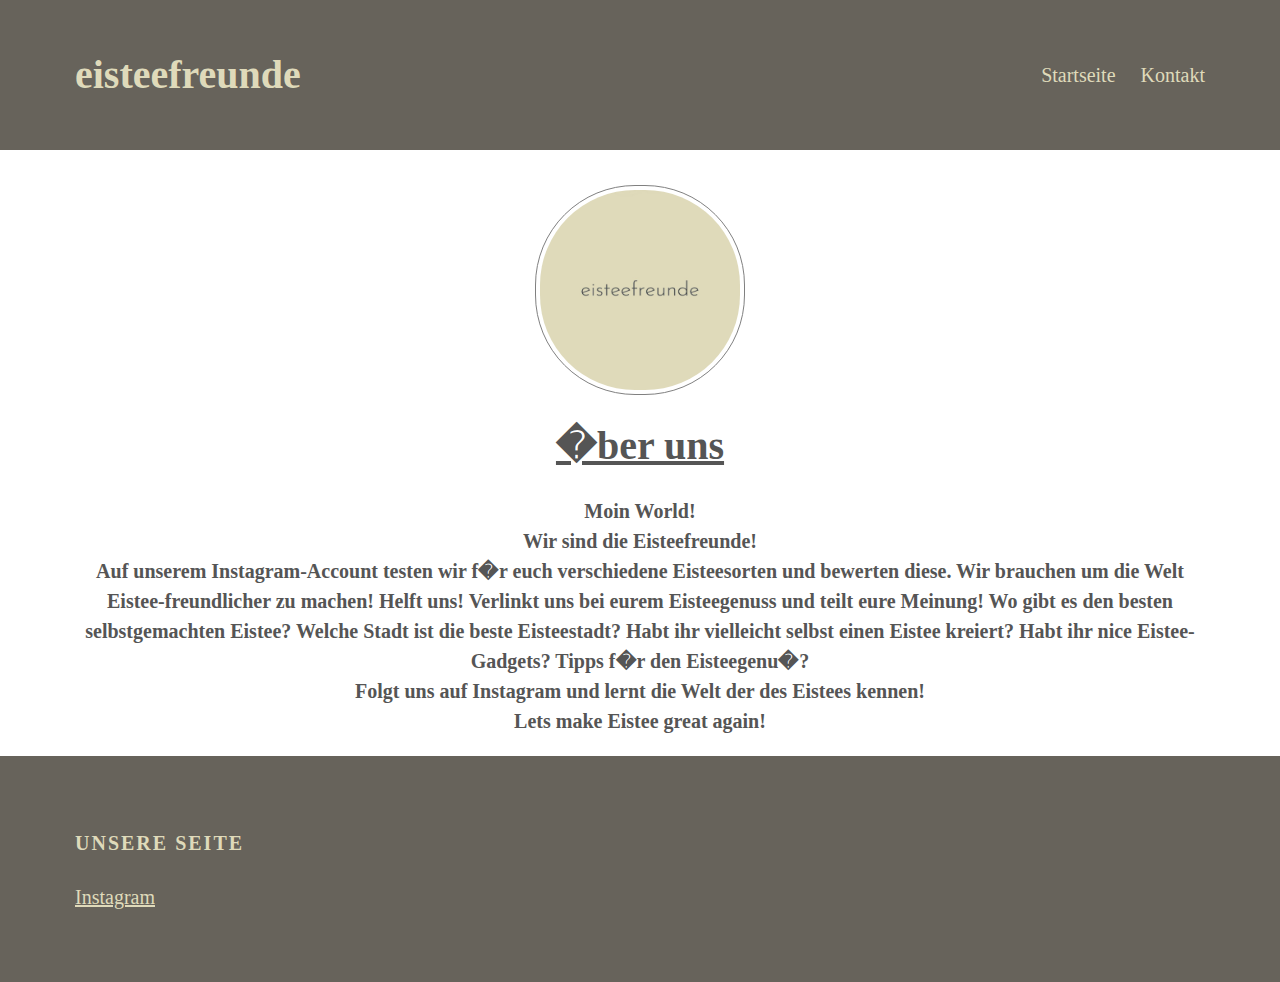
==== about.html @ 8034e135 "Add files via upload" ====
<!<!DOCTYPE html>
<html>
<head>
  <title>eisteefreunde</title>
  <link rel="stylesheet" type="text/css" href="style.css">
</head>
<body>
  <div id="header">
    <div class="container">
      <a id="header-title" href="index.html">eisteefreunde</a>
      <ul id="header-nav">
        <li><a href="index.html">Startseite</a></li>
        <li><a href="mailto:jskoehnke@googlemail.com">Kontakt</a></li>
      </ul>
    </div>
  </div>
  <div id="content">
    <div class="container">
      <div class="aboutcontent">
      <div class="about-picture">
        <p><a href="https://www.instagram.com/eisteefreunde/"></p>
        <img src="eisteefreunde.jpg">
        </a>
      </div>
      <div class="about-text">
        <h1>�ber uns</h1>
        <p>
          Moin World!
          <br>
          Wir sind die Eisteefreunde!
          <br>
          Auf unserem Instagram-Account testen wir f�r euch verschiedene Eisteesorten und bewerten diese. Wir brauchen um die Welt Eistee-freundlicher zu machen!
          Helft uns! Verlinkt uns bei eurem Eisteegenuss und teilt eure Meinung! Wo gibt es den besten selbstgemachten Eistee?
          Welche Stadt ist die beste Eisteestadt?
          Habt ihr vielleicht selbst einen Eistee kreiert? Habt ihr nice Eistee-Gadgets? Tipps f�r den Eisteegenu�?
          <br>
          Folgt uns auf Instagram und lernt die Welt der des Eistees kennen!
          <br>
          Lets make Eistee great again!
        </p>
      </div>
    </div>
    </div>
  </div>
  <div id="footer">
    <div class="container">
     <div class="columm">
       <h4>Unsere Seite</h4>
       <p>
         <a href="https://www.instagram.com/eisteefreunde/">Instagram</a>
       </p>
     </div>
    </div>
  </div>
</body>
</html>
---- style.css ----
body {
  color: #555;
  margin: 0;
  font-family: "cumulus"; sans-serif;
  font-size: 20px;
}

.container {
  max-witdh: 1000px;
  margin: 0;
  padding: 0 75 0 75;
}

a {
  color: #DFDABA;
}

a:hover {
  color: white;
}

p {
  line-height: 1.5;
}

#header {
  background-color: #67635B;
  height: 150px;
  line-height: 150px;
}

#header a {
  color: #DFDABA;
  text-decoration: none;

  text-spacing: 0.1em;
}

#header a:hover {
  color: white;
}

#header-title {
  display: block;
  float: left;

  font-size: 40px;
  font-weight: bold;
}

#header-nav {
  display: block;
  float: right;
  margin-top: 0;
}

#header-nav li {
  display: inline;
  padding-left: 20px;
}

#content {
  padding-top: 15px;
  text-align: center;
}

.index-picture {
  border: solid white;
}

.index-picture img {
  width: 200px;
  height: 200px;

  border: 1px solid gray;
  border-radius: 100px;

  padding: 4px;
}


.index-text {
  text-align: center;
  font-weight: bold;
}

.about-picture img {
  width: 200px;
  height: 200px;

  border: 1px solid gray;
  border-radius: 100px;

  padding: 4px;
}

.about-text {
  text-align: center;
  font-weight: bold;
}

.about-text h1 {
  text-decoration: underline;
}

.content, .about {
  max-width: 800px;
  margin: 0;
}

#footer {
  background-color: #67635B;
  padding: 50px 0;
  margin-bottom: 0px;
}

.column {
  min-width: 300px;
  display: inline-block;
  vertical-align: top;
}

#footer h4 {
  color: #DFDABA;
  text-transform: uppercase;
  letter-spacing: 0.1em;
}

#footer p {
  color: #DFDABA;
}
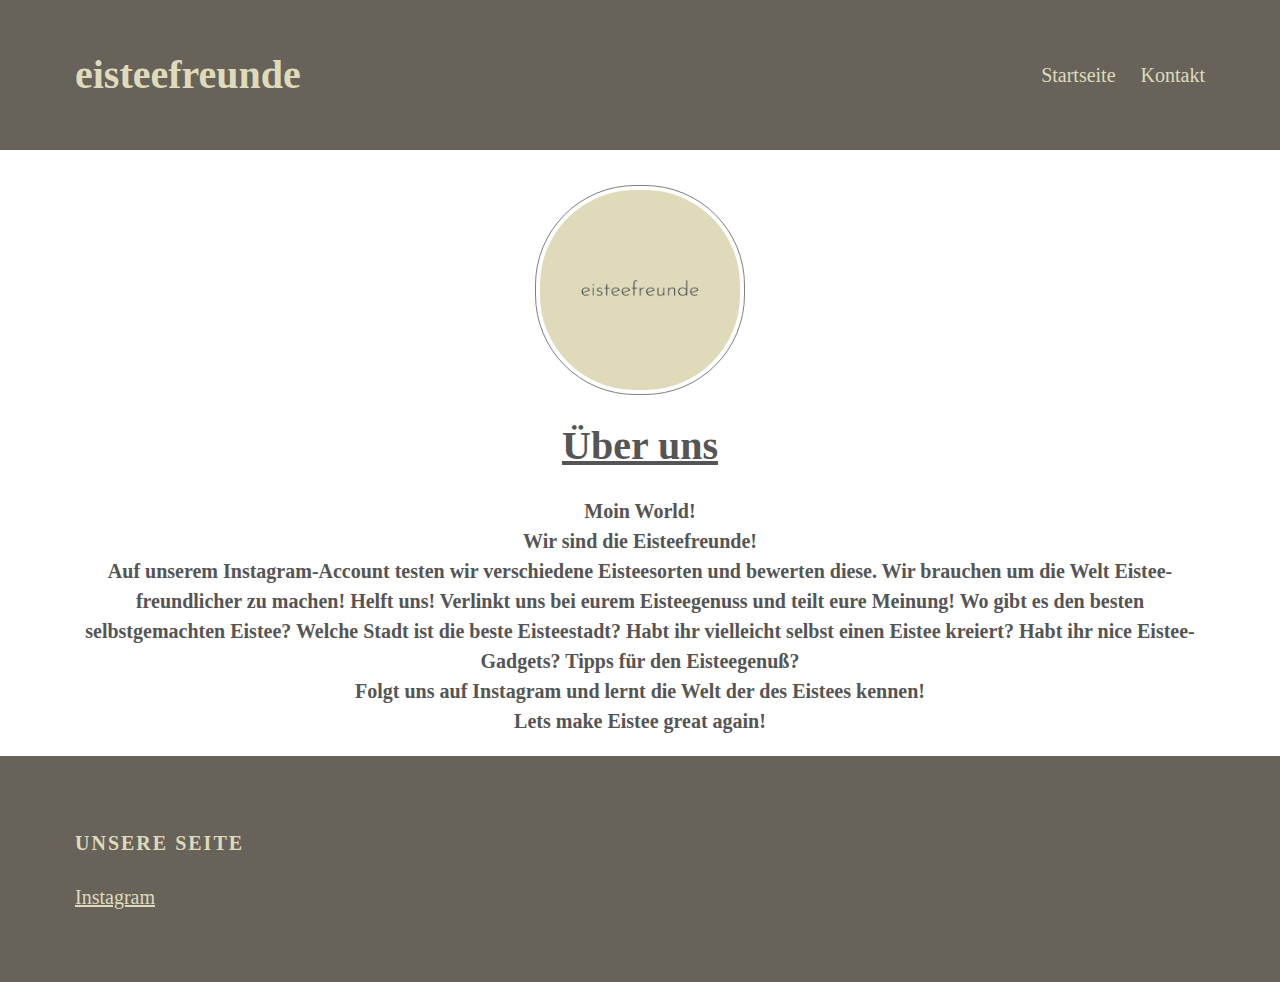
==== commit 453f02f1: "Update about.html" ====
--- a/about.html
+++ b/about.html
@@ -23,16 +23,16 @@
         </a>
       </div>
       <div class="about-text">
-        <h1>�ber uns</h1>
+        <h1>Über uns</h1>
         <p>
           Moin World!
           <br>
           Wir sind die Eisteefreunde!
           <br>
-          Auf unserem Instagram-Account testen wir f�r euch verschiedene Eisteesorten und bewerten diese. Wir brauchen um die Welt Eistee-freundlicher zu machen!
+          Auf unserem Instagram-Account testen wir verschiedene Eisteesorten und bewerten diese. Wir brauchen um die Welt Eistee-freundlicher zu machen!
           Helft uns! Verlinkt uns bei eurem Eisteegenuss und teilt eure Meinung! Wo gibt es den besten selbstgemachten Eistee?
           Welche Stadt ist die beste Eisteestadt?
-          Habt ihr vielleicht selbst einen Eistee kreiert? Habt ihr nice Eistee-Gadgets? Tipps f�r den Eisteegenu�?
+          Habt ihr vielleicht selbst einen Eistee kreiert? Habt ihr nice Eistee-Gadgets? Tipps für den Eisteegenuß?
           <br>
           Folgt uns auf Instagram und lernt die Welt der des Eistees kennen!
           <br>
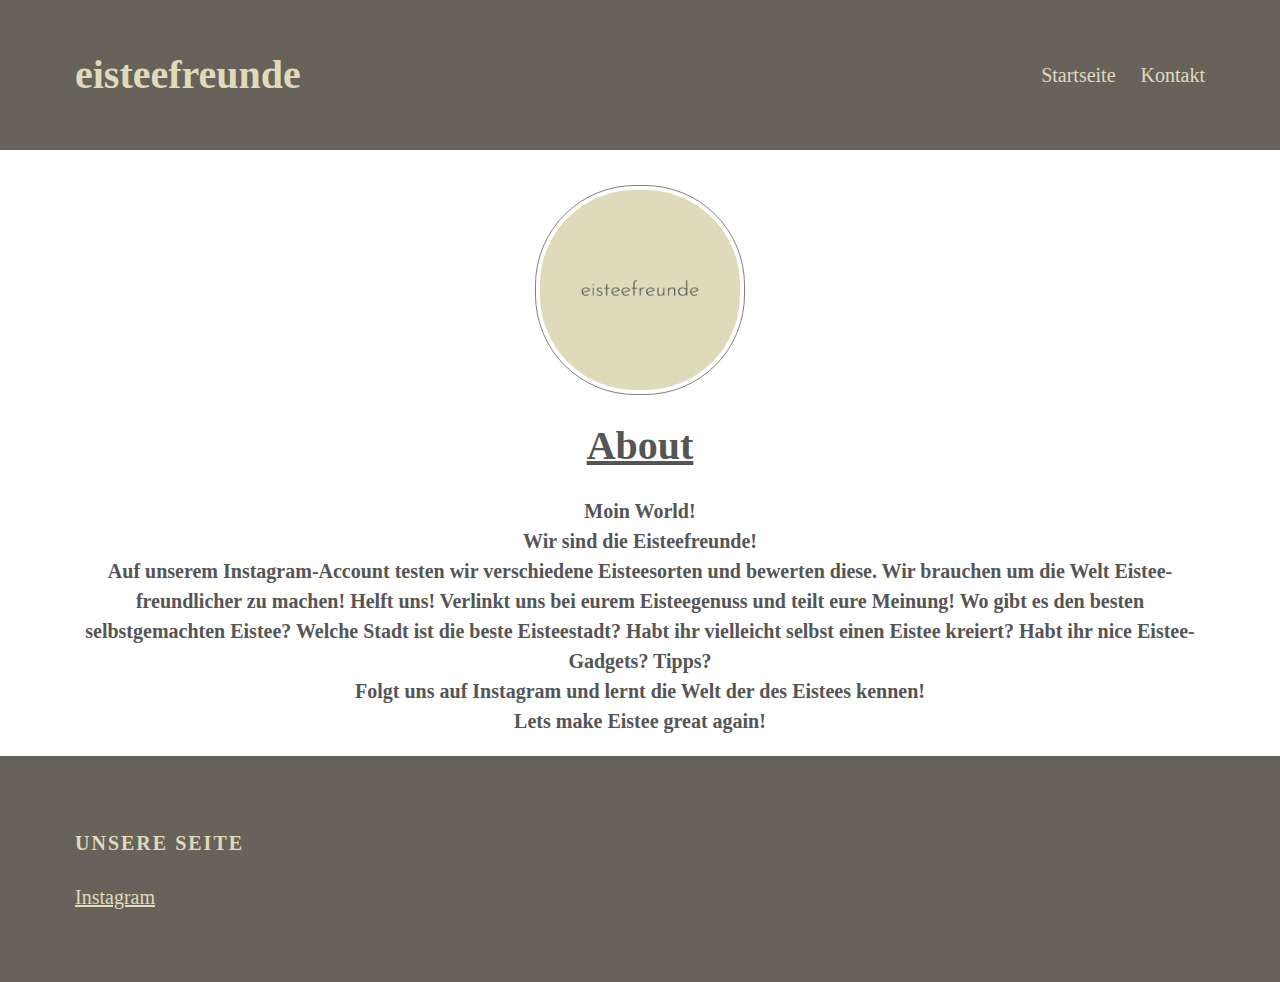
==== commit ef3d1eec: "Add files via upload" ====
--- a/about.html
+++ b/about.html
@@ -23,7 +23,7 @@
         </a>
       </div>
       <div class="about-text">
-        <h1>Über uns</h1>
+        <h1>About</h1>
         <p>
           Moin World!
           <br>
@@ -32,7 +32,7 @@
           Auf unserem Instagram-Account testen wir verschiedene Eisteesorten und bewerten diese. Wir brauchen um die Welt Eistee-freundlicher zu machen!
           Helft uns! Verlinkt uns bei eurem Eisteegenuss und teilt eure Meinung! Wo gibt es den besten selbstgemachten Eistee?
           Welche Stadt ist die beste Eisteestadt?
-          Habt ihr vielleicht selbst einen Eistee kreiert? Habt ihr nice Eistee-Gadgets? Tipps für den Eisteegenuß?
+          Habt ihr vielleicht selbst einen Eistee kreiert? Habt ihr nice Eistee-Gadgets? Tipps?
           <br>
           Folgt uns auf Instagram und lernt die Welt der des Eistees kennen!
           <br>
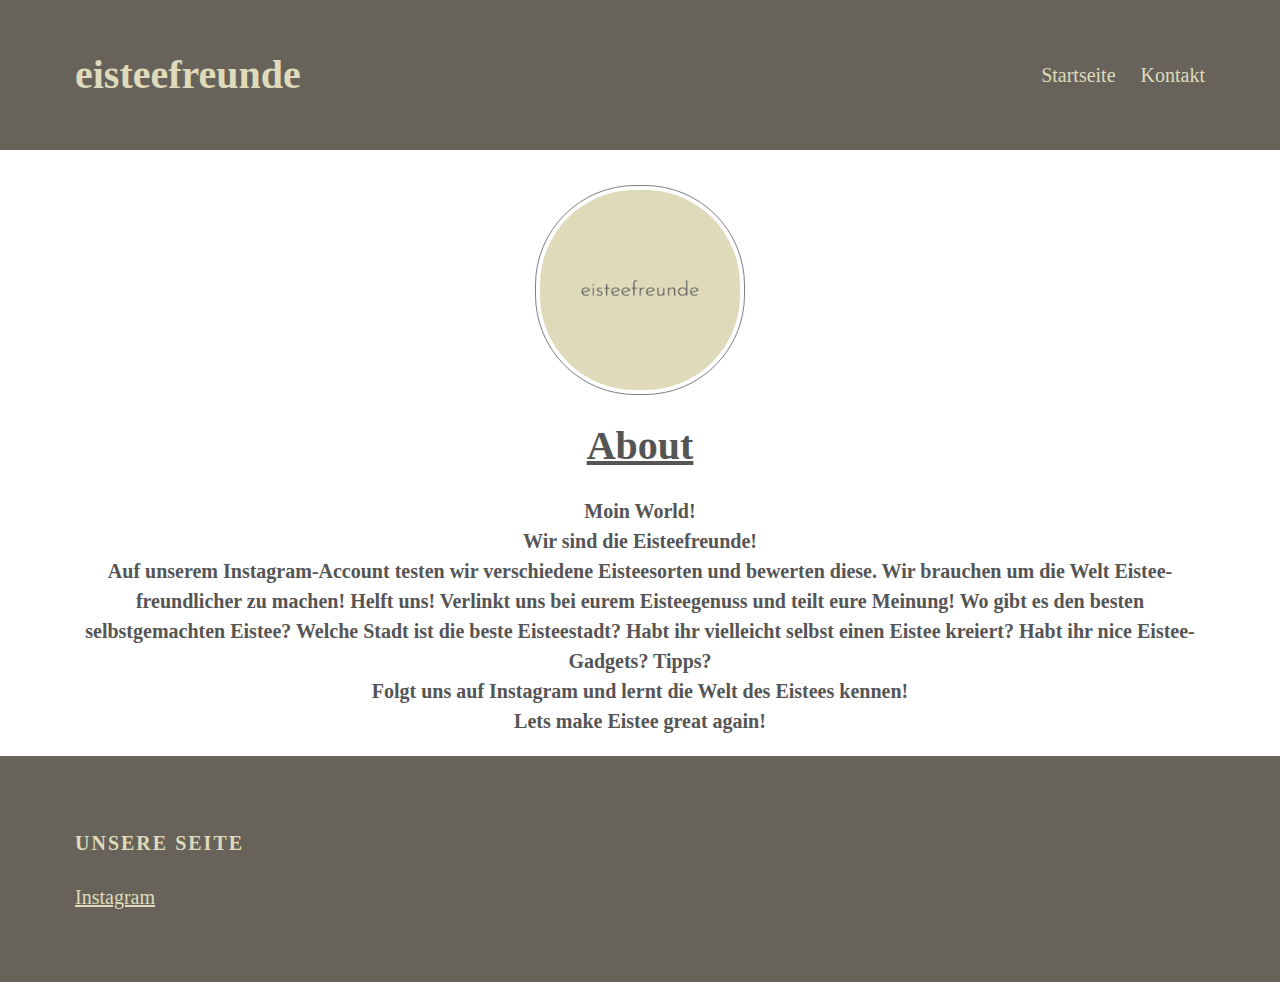
==== commit b680a297: "Update about.html" ====
--- a/about.html
+++ b/about.html
@@ -34,7 +34,7 @@
           Welche Stadt ist die beste Eisteestadt?
           Habt ihr vielleicht selbst einen Eistee kreiert? Habt ihr nice Eistee-Gadgets? Tipps?
           <br>
-          Folgt uns auf Instagram und lernt die Welt der des Eistees kennen!
+          Folgt uns auf Instagram und lernt die Welt des Eistees kennen!
           <br>
           Lets make Eistee great again!
         </p>
